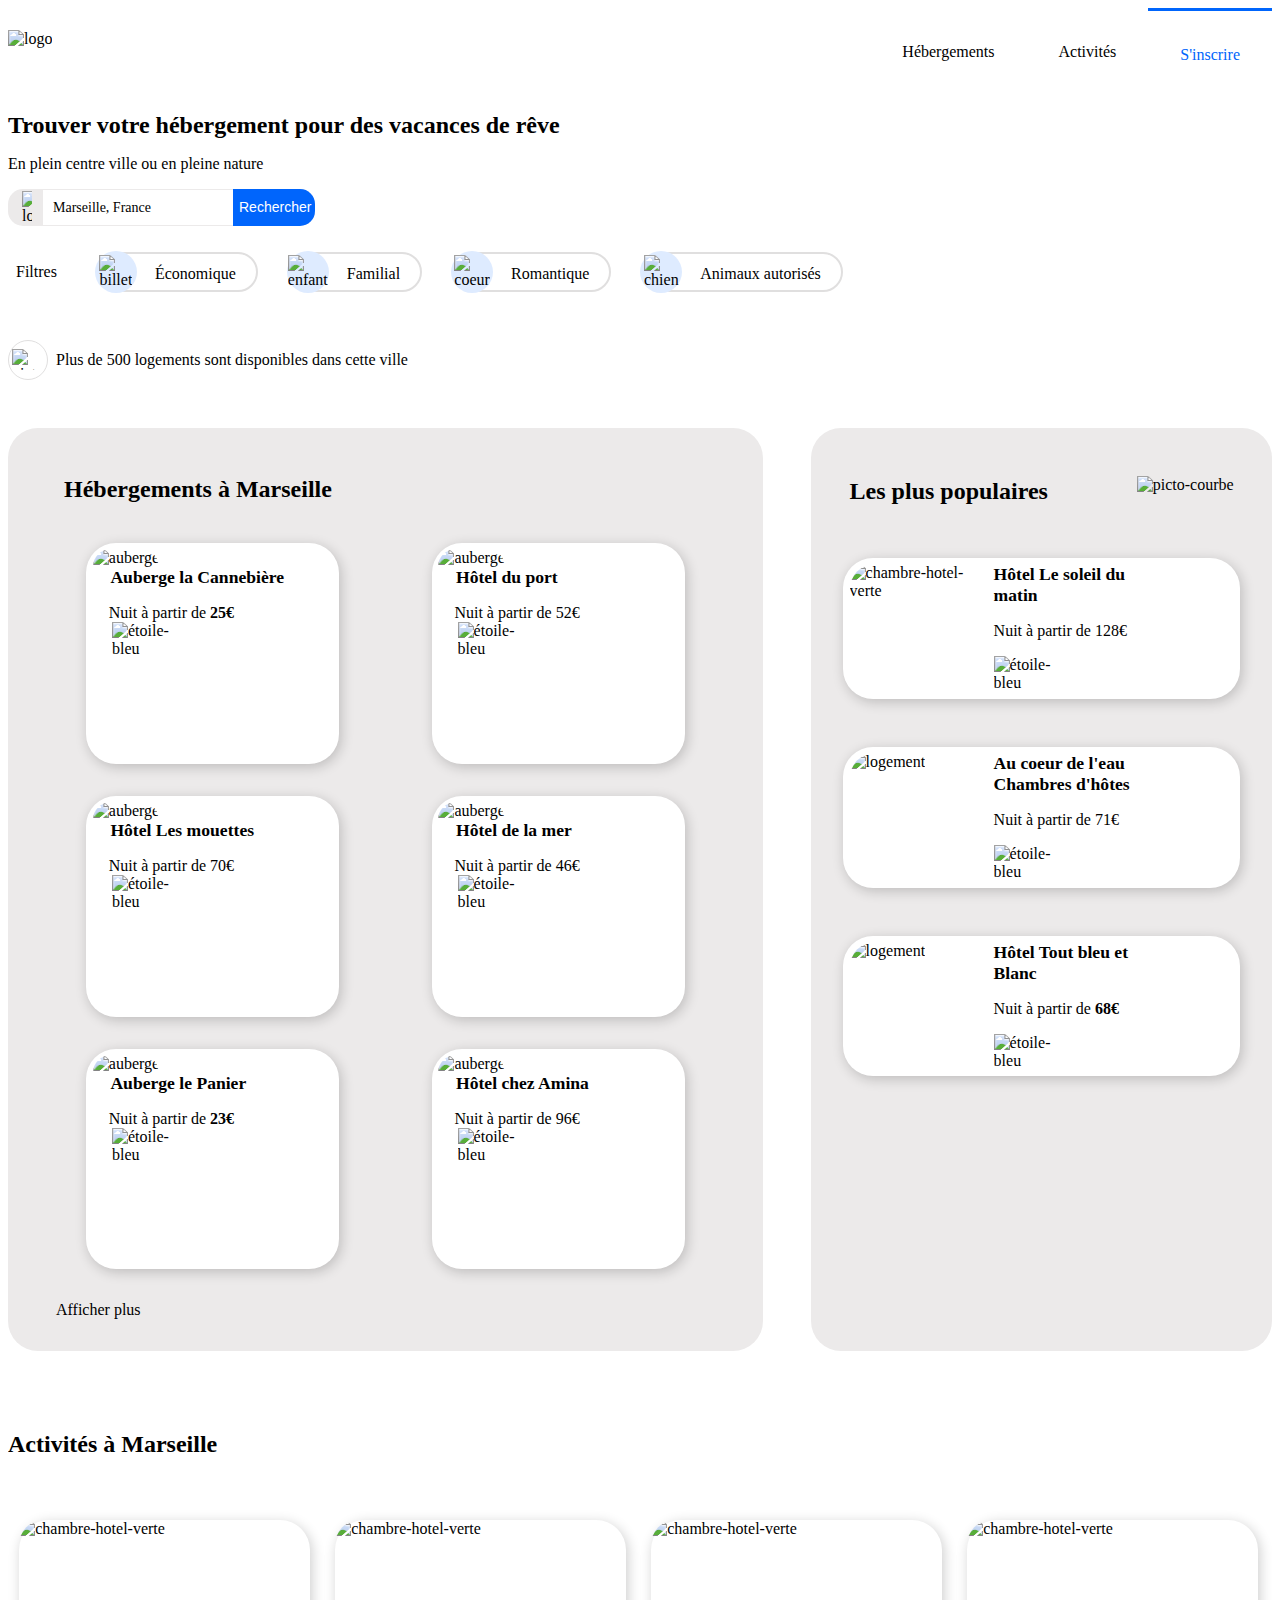
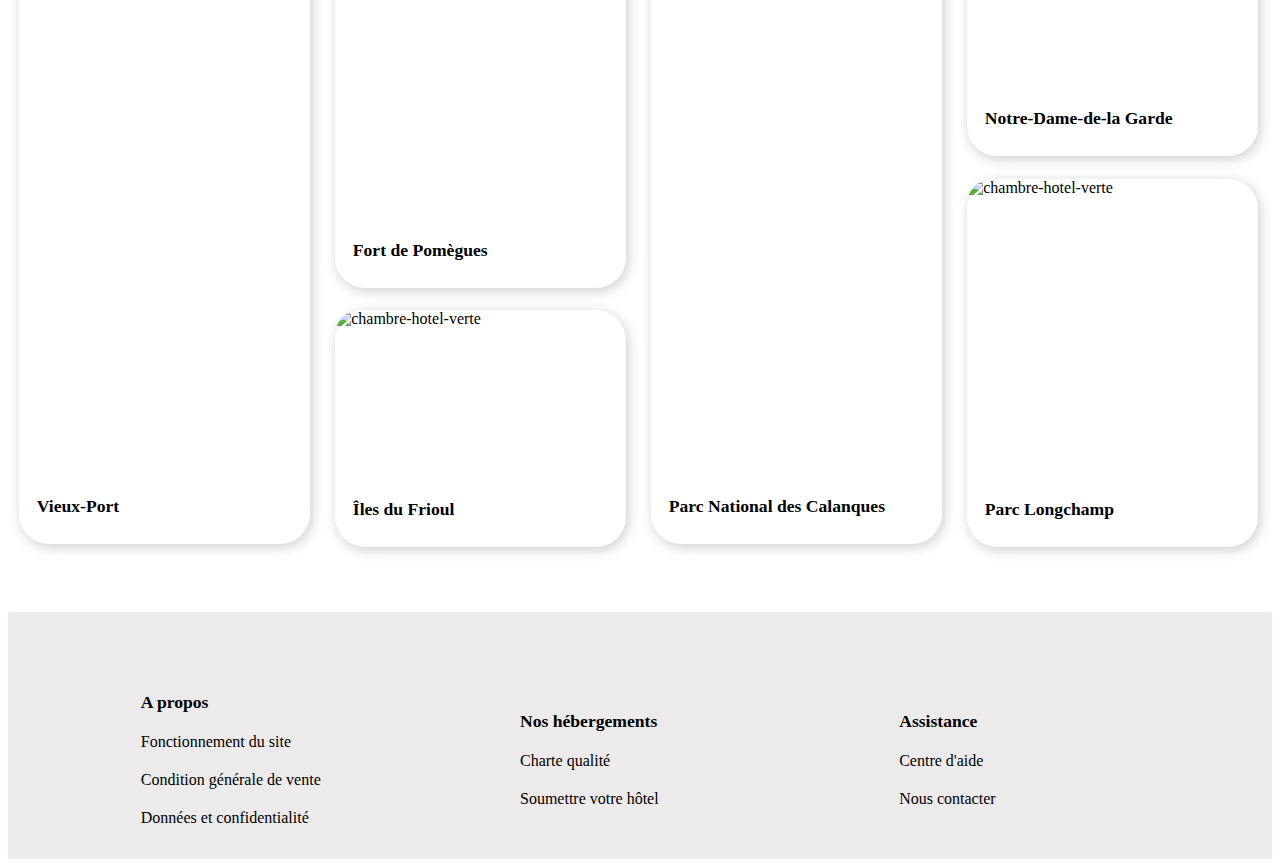
==== index.html @ 0c7a20d6 "Add files via upload" ====
<!DOCTYPE html>
<html lang="fr-FR">
<head title="Reservia">
    <meta charset="utf-8">
    <meta name="viewport" content="width=device-width, initial-scale=1.0">
    <title> Reservia</title>
    <link rel="stylesheet" type="text/css" href="CSS/projet2.css">
</head>
<body>
    <!-- HEADER -->
        <header class="header">
            <div id="logo-et-nav">
                <img id="logo" src="Reservia.png" alt="logo">
                <div class="nav-inscription">
                    <nav>
                    <ul>
                        <li><a class="underline" href="#HEBERGEMENT">Hébergements</a></li>
                        <li><a class="underline" href="#ACTIVITE">Activités</a></li>
                    </ul> 
                </nav>
                <a href="#">S'inscrire</a>  
                </div>
            </div>
            <div class="titre">
                <h1>Trouver votre hébergement pour des vacances de rêve</h1>
                <p>En plein centre ville ou en pleine nature</p>
            </div>
            <form method="post">
                <img src="map-marker-alt-solid.svg" alt=location>
                <input type="text" name="ville" placeholder="Marseille, France">
                <button class="searchFormSubmitinput">
                  <span>Rechercher</span>
                  <img src="search.svg">
                </button>
            </form>
            <div id="filtres">
                <div class="filtre">
                    <p>Filtres</p></div>
                <div>
                    <figure>
                        <img src="money-bill-wave-solid.svg" alt="billet">
                    </figure>
                    <p>Économique</p>
                </div>
                <div>
                    <figure>
                        <img src="child-solid.svg" alt="enfant">
                    </figure>
                    <p>Familial</p>
                </div>
                <div>
                    <figure>
                        <img src="heart-solid.svg" alt="coeur">
                    </figure>
                    <p>Romantique</p>
                </div>
                <div>
                    <figure>
                        <img src="dog-solid.svg" alt="chien">
                    </figure>
                    <p>Animaux autorisés</p>
                </div>
            </div>
            <div id="info">
                    <figure>
                        <img src="info-solid.svg" alt="picto info bleu">
                    </figure>
                    <p> Plus de 500 logements sont disponibles dans cette ville</p>
                </div>
        </header>
    <!-- HEADER -->
    <!--MAIN -->
        <main>
        <div id="bloc-hebergements-populaires">
            <div class="Hebergements">
                <h2 id="HEBERGEMENT" class="bold">Hébergements à Marseille</h2>
                <div id="hebergement-a-marseille">  
                    <article>
                        <a href="#">
                            <img src="marcus-loke-WQJvWU_HZFo-unsplash.jpg" alt="auberge">
                            <h3>Auberge la Cannebière</h3>
                            <p>Nuit à partir de <strong class="prix-bas">25€</strong></p>
                            <img src="4bleues.svg" alt="étoile-bleu">
                        </a>    
                    </article>
                    <article>
                        <a href="#">
                            <img src="fred-kleber-gTbaxaVLvsg-unsplash.jpg" alt="auberge">
                            <h3>Hôtel du port</h3>
                            <p>Nuit à partir de 52€</p>
                            <img src="4bleues.svg" alt="étoile-bleu">
                        </a>
                    </article>
                    <article>
                        <a href="#">
                            <img src="reisetopia-B8WIgxA_PFU-unsplash.jpg" alt="auberge">
                            <h3>Hôtel Les mouettes</h3>
                            <p>Nuit à partir de 70€</p>
                            <img src="4bleues.svg" alt="étoile-bleu">
                        </a>
                    </article>
                    <article>
                        <a href="#">
                            <img src="annie-spratt-Eg1qcIitAuA-unsplash.jpg" alt="auberge">
                            <h3>Hôtel de la mer</h3>
                            <p>Nuit à partir de 46€</p>
                            <img src="4bleues.svg" alt="étoile-bleu">
                        </a>
                    </article>
                    <article>
                       <a href="#">
                            <img src="nicate-lee-kT-ZyaiwBe0-unsplash.jpg" alt="auberge">
                            <h3>Auberge le Panier</h3>
                            <p>Nuit à partir de <strong class="prix-bas">23€</strong></p>
                            <img src="4bleues.svg" alt="étoile-bleu">
                       </a>
                    </article>
                    <article>
                        <a href="#">
                            <img src="febrian-zakaria-M6S1WvfW68A-unsplash.jpg" alt="auberge">
                            <h3>Hôtel chez Amina</h3>
                            <p>Nuit à partir de 96€</p>
                            <img src="4bleues.svg" alt="étoile-bleu">
                        </a>
                    </article>
                </div>  
            <p class="bold">Afficher plus</p>
            </div>

            <aside>
                <div class="chapeau">
                    <h2>Les plus populaires</h2>
                    <img src="chart-line-solid.svg" alt="picto-courbe">
                </div>
                <div class="ensemble-hebergements-populaires">
                    <article>
                    <a href="#">
                        <div>
                        <figure>
                            <img src="emile-guillemot-Bj_rcSC5XfE-unsplash.jpg" alt="chambre-hotel-verte">
                        </figure>
                    </div>
                    <div>
                        <h3 >Hôtel Le soleil du <br/> matin</h3>
                        <p>Nuit à partir de 128€</p>
                        <img class="img-etoile" src="5bleues.svg" alt="étoile-bleu">
                    </div>
                    </a>
                </article>
                <article>
                   <a href="#">
                        <div>
                        <figure>
                            <img src="aw-creative-VGs8z60yT2c-unsplash.jpg" alt="logement">
                        </figure>
                    </div>
                    <div>
                        <h3 >Au coeur de l'eau <br/>Chambres d'hôtes</h3>
                        <p>Nuit à partir de 71€</p>
                        <img class="img-etoile" src="5bleues.svg" alt="étoile-bleu">
                    </div>
                   </a>
                </article>
                <article>
                    <a href="#">
                        <div>
                        <figure>
                            <img src="febrian-zakaria-sjvU0THccQA-unsplash.jpg" alt="logement">
                        </figure>
                    </div>
                    <div>
                        <h3 >Hôtel Tout bleu et<br/>Blanc</h3>
                        <p>Nuit à partir de <strong class="prix-bas">68€</strong></p>
                        <img class="img-etoile" src="5bleues.svg" alt="étoile-bleu">
                    </div>
                    </a>
                </article>    
                </div>
                
            </aside>
        </div>
            <section>
                <H2 id="ACTIVITE"> Activités à Marseille</H2>
                <div class="ensemble-activités">
                    <div class="ombre">
                        <a href="#">
                            <figure>
                            <img src="reno-laithienne-QUgJhdY5Fyk-unsplash.jpg" alt="chambre-hotel-verte">
                        </figure>
                        <h3 >Vieux-Port</h3>
                        </a>
                    </div>
                    <div class="ombre">
                        <a href="#">
                             <figure>
                            <img  src="paul-hermann-QFTrLdQIRhI-unsplash.jpg" alt="chambre-hotel-verte">
                        </figure>
                        <h3 >Fort de Pomègues</h3>
                        </a>
                    </div>
                    <div class="ombre">
                        <a href="#">
                             <figure>
                            <img src="kevin-hikari-rV_Qd1l-VXg-unsplash.jpg" alt="chambre-hotel-verte">
                        </figure>
                        <h3 >Îles du Frioul</h3>
                        </a>
                    </div>
                    <div class="ombre">
                        <a href="#">
                            <figure>
                            <img src="kilyan-sockalingum-NR8-cBCN3aI-unsplash.jpg" alt="chambre-hotel-verte">
                        </figure>
                        <h3 >Parc National des Calanques</h3>
                        </a>
                    </div>
                    <div class="ombre">
                        <a href="#">
                            <figure>
                            <img src="florian-wehde-xW9e8gdotxI-unsplash.jpg" alt="chambre-hotel-verte">
                        </figure>
                        <h3 >Notre-Dame-de-la Garde</h3>
                        </a>
                    </div>
                    <div class="ombre">
                        <a href="#">
                            <figure>
                            <img src="lena-paulin-wH2-EJoDcV0-unsplash.jpg" alt="chambre-hotel-verte">
                        </figure>
                        <h3 >Parc Longchamp</h3>
                        </a>
                    </div>
                </div> 
            </section>
        </main>     
    <!--MAIN -->
    <!--FOOTER -->        
        <footer>
            <div class="conteneur">
                <div>
                    <h3> A propos</h3>
                    <a href="#">Fonctionnement du site</a>
                    <a href="#"> Condition générale de vente</a>
                    <a href="#">Données et confidentialité</a>
                </div>
                <div>
                    <h3> Nos hébergements</h3>
                    <a href="#">Charte qualité</a>
                    <a href="#"> Soumettre votre hôtel</a>
                </div>
                <div>
                    <h3> Assistance</h3>
                    <a href="#"> Centre d'aide</a>
                    <a href="#"> Nous contacter</a>
                </div>
            </div>
        </footer>
    <!--FOOTER -->    
     </body>
</html>
---- CSS/projet2.css ----
/*! Generated by Font Squirrel (https://www.fontsquirrel.com) on February 25, 2021 */

@font-face {
    font-family: 'ralewaybold';
    src: url('raleway-bold-webfont.eot');
    src: url('raleway-bold-webfont.eot?#iefix') format('embedded-opentype'),
         url('raleway-bold-webfont.woff') format('woff'),
         url('raleway-bold-webfont.ttf') format('truetype'),
         url('raleway-bold-webfont.svg#ralewaybold') format('svg');
    font-weight: normal;
    font-style: normal;

}

@font-face {
    font-family: 'ralewayregular';
    src: url('raleway-regular-webfont.eot');
    src: url('raleway-regular-webfont.eot?#iefix') format('embedded-opentype'),
         url('raleway-regular-webfont.woff') format('woff'),
         url('raleway-regular-webfont.ttf') format('truetype'),
         url('raleway-regular-webfont.svg#ralewayregular') format('svg');
    font-weight: normal;
    font-style: normal;

}


/* ELEMENTS PRINCIPAUX .................. */

#logo {

    height: 2.8rem;
    margin: 0;
    align-items: center;
}

/* HEADER................... */

header {
    max-width: 1440px;
    margin: auto;
}

/* NAVIGATEUR................... */

#fig-logo img
{
    width: 100%;
}

#logo-et-nav

{
    display: flex;
    justify-content: space-between;
    align-items: center;
    margin-bottom: 1em;
}

nav ul
{
    list-style: none;   
    display: flex;
    justify-content: flex-end;
}

nav ul li:nth-child(3) a 
{
	color: #0065FC;
}

nav li
{
    cursor: pointer; 
}
.nav-inscription
{
	display: flex;
	flex-wrap: wrap-reverse;
	align-items: center;
	justify-content: flex-end;
}
nav+a
{
	padding-top: 2.2rem;
}
a
{
    text-decoration:none;
    color:black;
    padding-top: 6em;
    font-size: 1.5rem;
    padding: 2rem;
}

nav a:hover
{
    color:#0065FC;
    border-top: 3px #0065FC solid;
}

nav+a

{
    color:#0065FC;
    border-top: 3px #0065FC solid;
}

/*TEXTE HEADER*/

h1, h2, .sous-titre
{
    font-family: ralewaybold;
    font-weight: bold;
    font-size: 1.5rem;
    margin:0;
}

h3
{
    font-size: 1.1em;
    margin: 0;
    margin-bottom: 1rem;
    font-family: 'ralewaybold';
}
p:not(#filtres)
{
    margin-right: 20px;
    font-size: 1rem;
    font-family: ralewayregular;
}
.sous-titre
{
    margin-top: 0.3rem;
}
.sous-titre, a
{
    font-size: 1rem;
    font-family: ralewayregular;
    padding-top: 2rem;
}

p
{
    font-family: ralewayregular;
}

.ombre
{
    box-shadow: 2px 3px 13px rgba(1, 4, 0, 0.2);
}

/* BOUTON RECHERCHE DE VILLE */

form
{
	display: flex;
    flex-wrap: nowrap;
    overflow: hidden;
	height: 2.3em;
    width: 19em;
    background-color: #eceaea;
    border-radius: 15px;
    padding-left: 3px;
    align-items: center;
}

form img
{
    width: 10px;
    margin:11px;
    align-items: center;

}

input 
{
    height: 90%;
    margin: 0px;
    width: 40em;
    border:none;
    padding-left: 10px;
    font-family: ralewaybold;
    font-size: 14px;
}

::placeholder
{
  color: black;
  opacity: 1;
  padding-top: 3rem;
}
button
{
    background-color: #0065FC; /*bleu*/
    color: white;
    height: 100%;
    width:100%;
    border: none;
    margin:auto;
    font-size: 14px;
    cursor: pointer;
    padding-top: 0.6rem;
}

button img
{
    opacity: 0;
}

/* FILTRES DE RECHERCHE................... */


#filtres
{
    display: inline-flex;
    font-family: ralewaybold;
    margin-top:10px;
    margin-bottom: 1em;
    align-items: center;
    flex-wrap: wrap;

}

#filtres div:not(.filtre)
{
    display: flex;
    height: 2em;
    align-items: center;
    border-radius: 40px;
    border: 2px solid #e0dfdf;
    margin: 1em;
    padding-top: 4px; 
}

#filtres .filtre
{
    margin-right: 5px;
    border:none;
}

#filtres figure
{
    display: flex;
    justify-content: center;
    align-items: center;
    background-color: #DEEBFF; /*bleu clair*/ 
    padding: 16px;
    height: 10px;
    width: 10px;
    min-width: 10px;
    border-radius: 40px;
    margin-top: 13px;
    margin-right: 10px;
    margin-left: -5px;
}
#filtres figure:hover
{
    background-color: #F2F2F2;
    cursor: pointer;
}
.filtre :hover
{
    justify-content: flex-end;
}

#filtres div p 
{
    font-size: 1rem;
    font-family: ralewaybold;
    padding-left: 0.5em;
}


/* PICTO ET TEXTE INFO*/

#info
{
    display: flex;
    align-items: center;
    margin-bottom: 2em;
}

#info figure

{
    justify-content: center;
    align-items: center;
    display: flex;
    height: 30px;
    width: 30px;
    min-width: 8px;
    border-radius: 31em;
    margin-right: 0.5em;
    margin-left: 0;
    padding: 4px;
    border: 0.1em solid #e0dfdf;
}

#info img
{
    height: 70%;
}

main
{
    max-width: 1440px;
    margin: auto;
    box-sizing: border-box;
}

/* HEBERGEMENT A MARSEILLE................... */


.Hebergements
{
    margin: 0;
    background-color: #eceaea;
    border-radius: 30px; 
    padding-top: 3em; 
    padding-left: 2em;
    padding-right: 2em;

}

#hebergement-a-marseille/* regroupe toutes 
                        les vignettes loc */
{
	display: flex;
	flex-wrap: wrap;
	justify-content: space-around;
}

#hebergement-a-marseille article/*regroupe une vignette*/
{
    border-radius: 30px;
    background-color: #ffff;
    min-width: 15em;
    max-width: 15em;
    height: 13em;
    padding: 0.4em;
    margin: 1em;
    box-shadow: 2px 3px 13px rgba(1, 4, 0, 0.2);*/
}

#hebergement-a-marseille article :first-child /*IMG*/
{
    width: 100%;
    border-radius: 25px 25px 0px 0px;
    height: 7em;
    padding: 0;
    margin: 0;
}

#hebergement-a-marseille article p 
{
	margin-bottom: 0;
	margin-top: 0.3em;
}


#hebergement-a-marseille article p+img
{
    max-width: 30%;
    height: 2em;
    margin-left: 1.2em;
    margin-bottom: 0.7em;
}
#hebergement-a-marseille article :not(img)
{
    margin-left:1em; 
}
#hebergement-a-marseille + p
{
    margin-bottom: 2em;
    margin-left: 1em;
}

.Hebergements h2
{
    margin-bottom: 1em;
    margin-left: 1em;
}

.prix-bas
{
	font-weight: bold
}

/* LES PLUS POPULAIRES................... */


#bloc-hebergements-populaires
{
    display: flex;
    justify-content: space-around;
}

aside
{
    margin-left: 3em;
    background-color: #eceaea;
    border-radius: 30px;
    padding-top: 3em;
    width: 60%;
}

.chapeau, article
{
    display: flex;
}

aside .chapeau
{
    align-items: center;
    justify-content: space-between;
    margin: auto;
    margin-bottom: 50px;
    width: 24em;
}

aside .chapeau img 
{
    height: 2em;
    align-items: center;
    display: flex;
    min-width: 8px;
}

aside div:nth-child(4) div:nth-child(1) img
{
    width: 12em;
}

aside article div p+img
{
    width: 7em; 
}

aside article figure 
{
    border-radius: 25px 0px 0px 25px;
    height: 8rem;
    width: 8em;
    overflow: hidden;
    margin: 0;
    margin-right: 1em;
}

aside article figure img
{
    width: 100%;
    height: 100%;
    object-fit: cover;
}


aside article
{
    border-radius: 30px;
    margin: 2em;
    margin-top: 2.5em;
    margin-bottom: 3em;
    padding: 0.4em;
    max-width: 24em;
    min-width: 24em;
    height: 8em;
    background-color: #ffff;
    box-shadow: 2px 3px 13px rgba(1, 4, 0, 0.2);
}

aside a
{
    font-size: 1rem;
    display: flex;
    padding:0;
    margin: 0;
}
aside article p+img
{
    max-width: 40%;
    height: 3em;
}



/* ACTIVITES A MARSEILLE................... */

section
{
    margin-top: 5em;
    overflow: hidden;
    flex-wrap: wrap;
}

section .ensemble-activités
{
    display: flex;
    flex-wrap: wrap;
    height: 40em;
    margin-bottom: 4em;
    flex-direction: column;
}
section a
{
    padding: 0;
}
section figure 
{
    width: 100%;
    margin: 0;
    height: 35rem;
    overflow: hidden;
    border-radius: 25px 25px 0px 0px;
    margin-bottom: 1rem;
}

section figure  img 
{
    height: 100%;
    width: 100%;
    object-fit: cover;
}
.ensemble-activités div 
{
    min-width: 23%;
    max-width: 23%;
    border-radius: 30px;
    height: 39em;
    margin:0.7em;
}

section .ensemble-activités :nth-child(2)
{
    height: 23em;    
}
section .ensemble-activités :nth-child(2) figure
{
    height: 19em;    
}

section .ensemble-activités div:nth-child(3)
{
    height: 14.8em;
    margin-bottom: 0;
}

section .ensemble-activités div:nth-child(3) figure
{
    height: 10.8em;
}
section .ensemble-activités :nth-child(6)
{
    height: 23em;    
    margin-bottom: 0;
}
section .ensemble-activités :nth-child(6) figure
{
    height: 19em;    
}
section .ensemble-activités div:nth-child(5)
{
    height: 14.8em;
}

section .ensemble-activités div:nth-child(5) figure
{
    height: 10.8em;
}

/*TEXTE*/

.ensemble-activités .sous-titre
{
    margin-left: 1em;
}

.ensemble-activités h3
{
    margin-left: 1em;
}


section h2
{
    margin-bottom: 50px;
}

/* FOOTER.................. */

footer 
{
    background: #eceaea;
    width: 100%;
    padding-top: 3em;
    margin:0;
}
.conteneur 
{
    display: flex;
    flex-wrap: wrap;
    max-width: 90%;
    align-items: flex-start;
    margin: auto;
}

.conteneur div
{
    padding: 2rem;
    width: 11%;
    min-width: 15rem;
    margin: auto;
}

footer h3
{
    margin-bottom: 4px;
}
footer div a
{
    margin-top:20px;
    padding: 0;
    display: block;
    cursor: pointer;
}


/* MEDIA QUERIES */


@media screen and (max-width: 1160px)
{
	.Hebergements
	{
		margin-top: 4rem;
	}

	#bloc-hebergements-populaires
	{
	    display: flex;
	    justify-content: space-around;
	    flex-wrap: wrap-reverse;
	}

	aside
	{
		background-color: #eceaea;
	    border-radius: 30px;
	    padding-top: 3em;
	    width: 100%;
	    margin-left: 0;
	}

	aside .chapeau
	{
		align-items: center;
	    justify-content: space-between;
	    width: 87%;
	    margin-left: 6%;
	    margin-bottom: 2rem;
	}

	.ensemble-hebergements-populaires
	{
		display: flex; 
		flex-wrap: wrap;
	}

	aside article
	{
	border-radius: 30px;
    margin: auto;
    margin-bottom: 3em;
    padding: 0.4em;
    max-width: 18em;
    min-width: 18em;
    height: 10em;
    background-color: #ffff;
    box-shadow: 2px 3px 13px rgb(1 4 0 / 20%);
	}

	aside article figure 
	{
	border-radius: 25px 0px 0px 25px;
    height: 10rem;
    width: 8em;
    overflow: hidden;
    margin: 0;
    margin-right: 1em;
	}

	aside h3
	{
		font-size: 1rem;
	}
}

@media screen and (max-width: 1060px)
{
	section .ensemble-activités 
	{
    display: flex;
    flex-wrap: wrap;
    margin-bottom: 4em;
    height: auto;
    justify-content: space-around;
    flex-direction: row;
    }

    .ensemble-activités div 
    {
    max-width: 19rem;
    border-radius: 30px;
    justify-content: space-around;
    height: 14em;
    margin: 0.7em;
    }

    section figure
    {
    width: 100%;
    margin: 0;
    height: 11rem;
    overflow: hidden;
    border-radius: 25px 25px 0px 0px;
    margin-bottom: 1rem;
	}
	section .ensemble-activités :nth-child(2)
	{
	    height: 14em;    
	}
	section .ensemble-activités :nth-child(2) figure
	{
	    height: 11em;    
	}

	section .ensemble-activités div:nth-child(3)
	{
	    height: 14em;
	    margin-bottom: 0;
	}

	section .ensemble-activités div:nth-child(3) figure
	{
	    height: 11em;
	}
	section .ensemble-activités :nth-child(6)
	{
	    height: 14em;    
	    margin-bottom: 0;
	}
	section .ensemble-activités :nth-child(6) figure
	{
	    height: 11em;    
	}
	section .ensemble-activités div:nth-child(5)
	{
	    height: 14em;
	}

	section .ensemble-activités div:nth-child(5) figure
	{
	    height: 11em;
	}
}
@media screen and (max-width: 1030px) 
{
	.ensemble-hebergements-populaires
	{
		display: flex;
	    justify-content: space-around;
	    flex-wrap: nowrap;
	}

	.ensemble-hebergements-populaires article
	{
		border-radius: 30px;
	    margin: 1rem;
	    margin-bottom: 3em;
	    padding: 0.4em;
	    min-width: 18em;
	    height: 12em;
	    background-color: #ffff;
	    box-shadow: 2px 3px 13px rgb(1 4 0 / 20%);
	}
}

@media screen and (max-width: 1000px) and (min-width: 200px)
{
	.ensemble-hebergements-populaires 
	{
	    display: flex;
	    justify-content: space-around;
	    flex-wrap: wrap;
    }
    .ensemble-hebergements-populaires article
    {
    	border-radius: 30px;
	    margin: 1rem;
	    margin-bottom: 1em;
	    padding: 0.4em;
	    min-width: 80%;
	    /* max-width: 43em; */
	    height: 10em;
	    background-color: #ffff;
	    box-shadow: 2px 3px 13px rgb(1 4 0 / 20%);
    } 
    .ensemble-hebergements-populaires div
    {
    	width: 45%;
    	margin-right: 1em;
    }
    aside article figure
    {
    	border-radius: 25px 0px 0px 25px;
	    height: 10rem;
	    width: 100%;
	    overflow: hidden;
	    margin: 0;
	    margin-right: 0em;
    }
}

@media screen and (max-width: 600px)
{
	body
	{
		margin: 0;
	}

	#logo-et-nav
	{
		display: block;
	    justify-content: space-between;
	    align-items: flex-start;
	    margin-bottom: 1em;
	}

	#logo
	{
		height: 4rem;
    	margin: 1rem;
    	align-items: center;
	}

	.nav-inscription
	{
		display: flex;
		flex-wrap: wrap-reverse;
		justify-content: flex-end;
    	margin-top: -6rem 
	}

	nav+a
	{
	    width: 6rem;
	    font-family: 'ralewaybold';
	    font-size: 1.4rem;
	    border-top: none;
	}

	nav
	{
		width: 100%;
		justify-content: center;
	}

	nav a:hover
	{
		color: #0065FC;
	    padding-bottom: 0.8rem;
	    width: 100%;
	    border-top: none;
		border-bottom: 3px #0065FC solid;
	}

	p:not(#filtres) 
	{
		margin: 0;
		padding-bottom: 0rem;
	}

	ul
	{
		padding-left: 0;
		text-align: center;
	}

	.underline
	{
		border-bottom: 3px #eceaea solid;
		width:100%;
		display: block;
		padding: 0 0 1rem 0
	}

	li
	{
		width: 50%;
	}

	nav ul li a
	{
		padding-bottom: 1rem;
		font-size: 1.3rem;
		border-bottom: 3px #e9ebef solid
	}

	h1
	{
		font-size: 1.5rem;
		padding-bottom: 1rem;
	}

	h2
	{
		font-size: 1.3rem;
	}

	.titre
	{
		width: 96%;
		margin-left: 17px;
	}

	p
	{
		margin-right: 20px;
    	font-family: ralewayregular;
    	font-size: 1.3rem
	}

	#filtres div p 
	{
    font-size: 1.2rem;
    font-family: ralewaybold;
    padding: 0.5em;
    }

	form 
	{
	    display: flex;
	    flex-wrap: nowrap;
	    overflow: hidden;
	    height: 4em;
	    width: 91%;
	    background-color: #eceaea;
	    border-radius: 15px;
	    padding-left: 3px;
	    margin-bottom: 2rem;
	    margin-top: 2rem;
	    align-items: center;
	    margin-left: 17px;

    }

    form img
    {
    	width: 17px;
    	margin: 20px;
    	align-items:center;
    }

	input
	{
		font-size: 1.3rem;
	}	

	button
	{
		width: 30%;
        background-image: url('search.svg');
        color: rgba(0,101,251,0);
        border-radius: 15px;
        margin-top: 0
	}

    button img
    {
        opacity: 100%;
        margin-top: -0.3rem;
        width: 38%;
    }

	#filtres
	{
		margin-left: 17px;
	}
	#filtres img 
	{
		width: 70%;
	}

	#filtres .filtre
	{
		width: 100%;
	}


	#info
	{
		margin-left: 17px;
		margin-right: 17px;
		margin-bottom: 1rem;
	}
	#info figure
	{
		height: 17px;
    	width: 20px;
	}

	.ensemble-hebergements-populaires
	{
		padding-bottom: 3rem;
	}
	.ensemble-hebergements-populaires article
	{
		min-width: 89%;
		height: 11rem;
		margin-bottom: 0;
	}

	.ensemble-hebergements-populaires div
	{
		height: 12rem;
		margin-bottom: 1rem;
	}


	#filtres div:not(.filtre) 
	{
	    display: flex;
	    height: 3em;
	    align-items: center;
	    border-radius: 40px;
	    border: 2px solid #e0dfdf;
	    margin: 0.5em;
	    padding-top: 4px;
    }

    #filtres figure 
    {
	    display: flex;
	    justify-content: center;
	    align-items: center;
	    background-color: #DEEBFF;
	    padding: 15px;
	    height: 1.8rem;
	    width: 1.8rem;
	    min-width: 10px;
	    border-radius: 40px;
	    margin-right: 0;
	    margin-left: -11px;
	    margin-top: 12px;
    }

    aside article figure 
    {
    	height: 11rem;
    	width: 9rem;
    }

    aside, .Hebergements
    {
    	border-radius: 0;
    	width: 100%;
    }

    .Hebergements
    {
    	background-color: #ffff;
    	margin-top: 0;
    }

    .Hebergements h2
    {
    	margin-left: 0;
    	font-size: 1.5rem;
    	margin-bottom: 1rem;
    }

    section h2
    {
    	margin-left: 2rem;
    	margin-bottom: 1rem;
    	font-size: 1.5rem;
    }

    #hebergement-a-marseille article
    {
    	min-width: 100%;
    	height: 14rem;
    }

    #hebergement-a-marseille article :first-child
    {
    	height: 8rem;
    	width: 100%;
    }


    #hebergement-a-marseille+p
    {
    	font-size: 1.3rem;
    	font-family: ralewaybold;
    	margin-top: 10px;
    }
    
    .ensemble-activités div
    {
    	min-width: 85%;
    	margin: 1rem;
    }

    footer
    {
    	padding-top: 0;
    }
    .conteneur
    {
    	margin:inherit;
    }

    .conteneur div 
    {
    	margin-left: 1rem;
    }

    .img-etoile
    {
    	margin-top:3rem;
    }

}
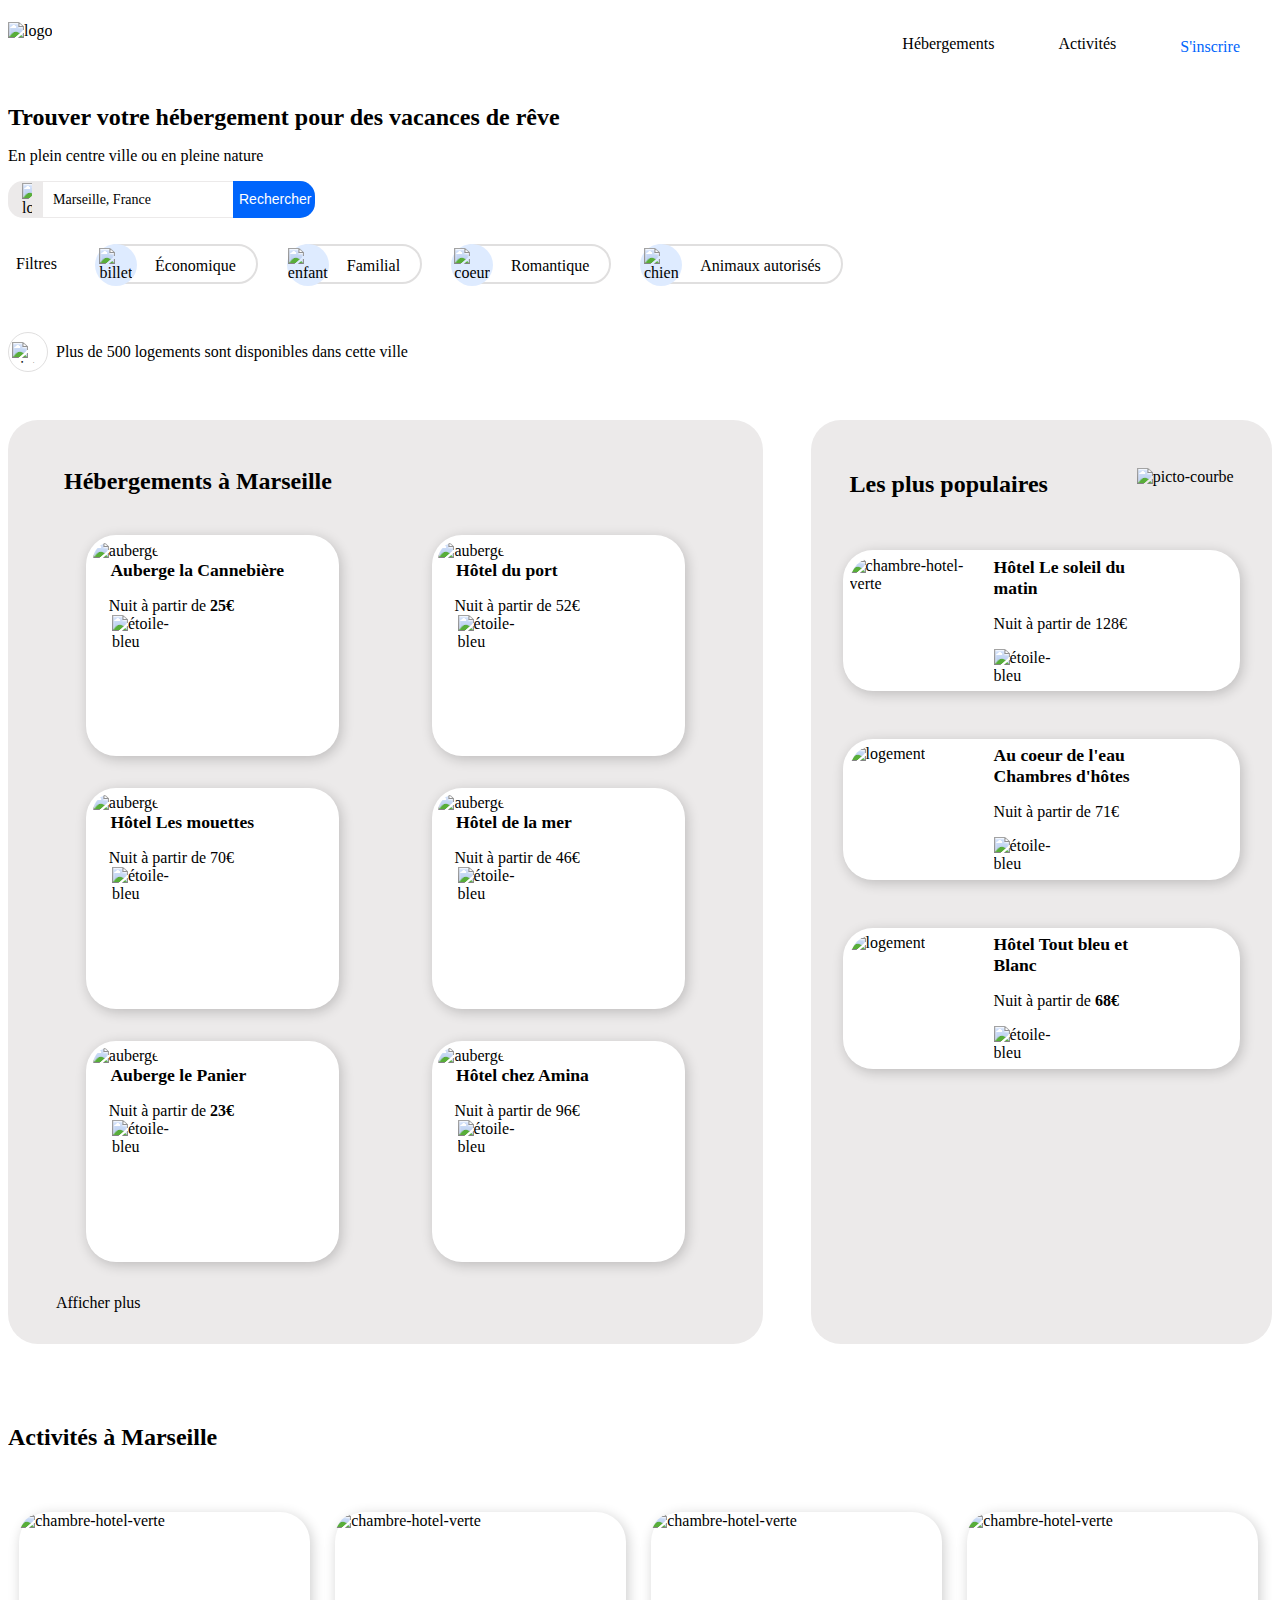
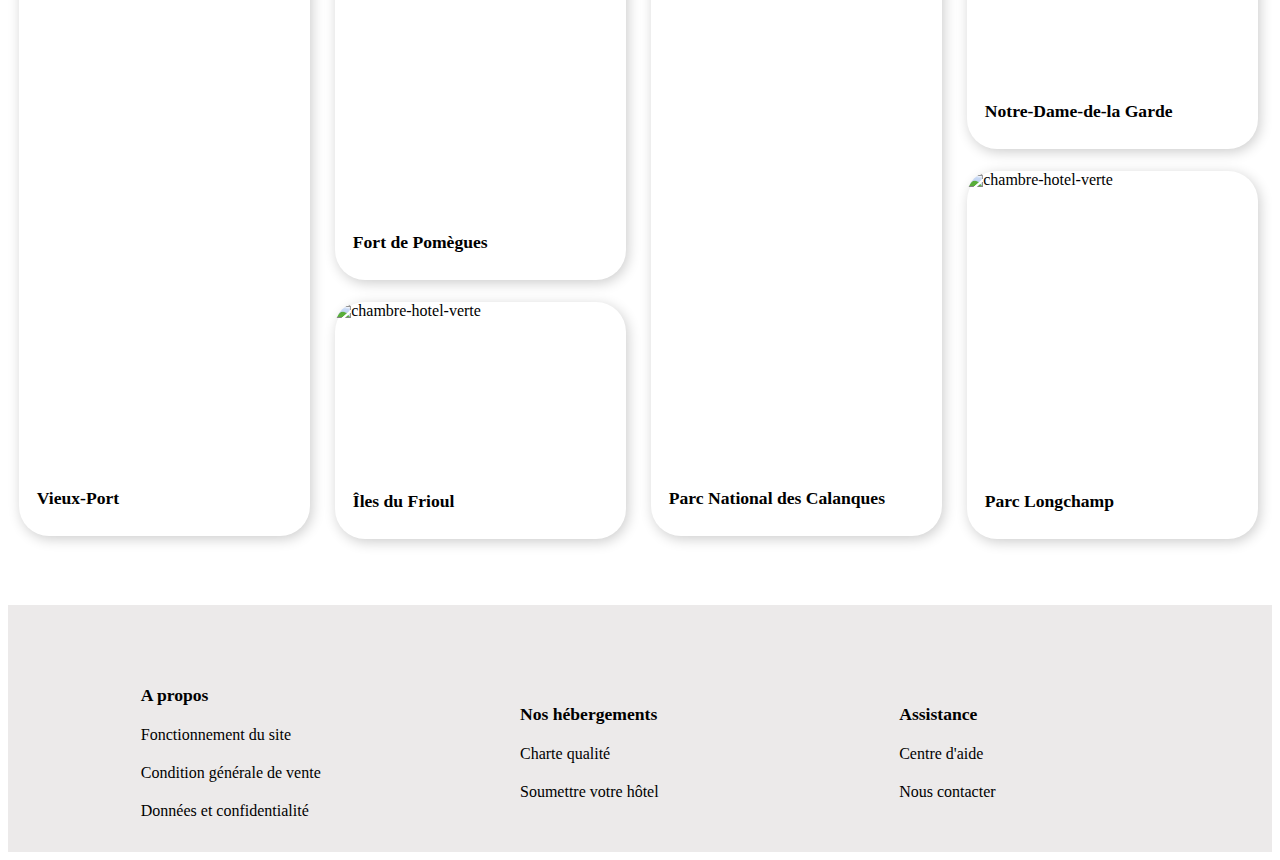
==== commit 9805aeaf: "Add files via upload" ====
--- a/index.html
+++ b/index.html
@@ -30,7 +30,7 @@
                 <input type="text" name="ville" placeholder="Marseille, France">
                 <button class="searchFormSubmitinput">
                   <span>Rechercher</span>
-                  <img src="search.svg">
+                  <img src="search.svg" alt="loupe de recherche">
                 </button>
             </form>
             <div id="filtres">
--- a/CSS/projet2.css
+++ b/CSS/projet2.css
@@ -34,6 +34,11 @@
     align-items: center;
 }
 
+body
+{
+	margin-top: 0;
+}
+
 /* HEADER................... */
 
 header {
@@ -82,7 +87,8 @@
 }
 nav+a
 {
-	padding-top: 2.2rem;
+	padding-top: 2.4rem;
+	font-family: 'ralewaybold';
 }
 a
 {
@@ -96,14 +102,14 @@
 nav a:hover
 {
     color:#0065FC;
-    border-top: 3px #0065FC solid;
+    border-top: 4px #0065FC solid;
 }
 
 nav+a
 
 {
     color:#0065FC;
-    border-top: 3px #0065FC solid;
+    border-top: none;
 }
 
 /*TEXTE HEADER*/
@@ -340,7 +346,7 @@
     height: 13em;
     padding: 0.4em;
     margin: 1em;
-    box-shadow: 2px 3px 13px rgba(1, 4, 0, 0.2);*/
+    box-shadow: 2px 3px 13px rgba(1, 4, 0, 0.2);
 }
 
 #hebergement-a-marseille article :first-child /*IMG*/
@@ -578,6 +584,7 @@
 .ensemble-activités h3
 {
     margin-left: 1em;
+    margin-right: 2rem;
 }
 
 
@@ -821,11 +828,13 @@
     }
 }
 
-@media screen and (max-width: 600px)
+@media screen and (max-width: 600px) and (min-width: 200px)
 {
 	body
 	{
-		margin: 0;
+		
+		margin: auto;
+		width: 99%;
 	}
 
 	#logo-et-nav
@@ -964,11 +973,12 @@
 	input
 	{
 		font-size: 1.3rem;
+		width: 100%
 	}	
 
 	button
 	{
-		width: 30%;
+		width: 20%;
         background-image: url('search.svg');
         color: rgba(0,101,251,0);
         border-radius: 15px;
@@ -978,8 +988,9 @@
     button img
     {
         opacity: 100%;
-        margin-top: -0.3rem;
+        margin-top: -0.5rem;
         width: 38%;
+        min-width: 1.5rem;
     }
 
 	#filtres
